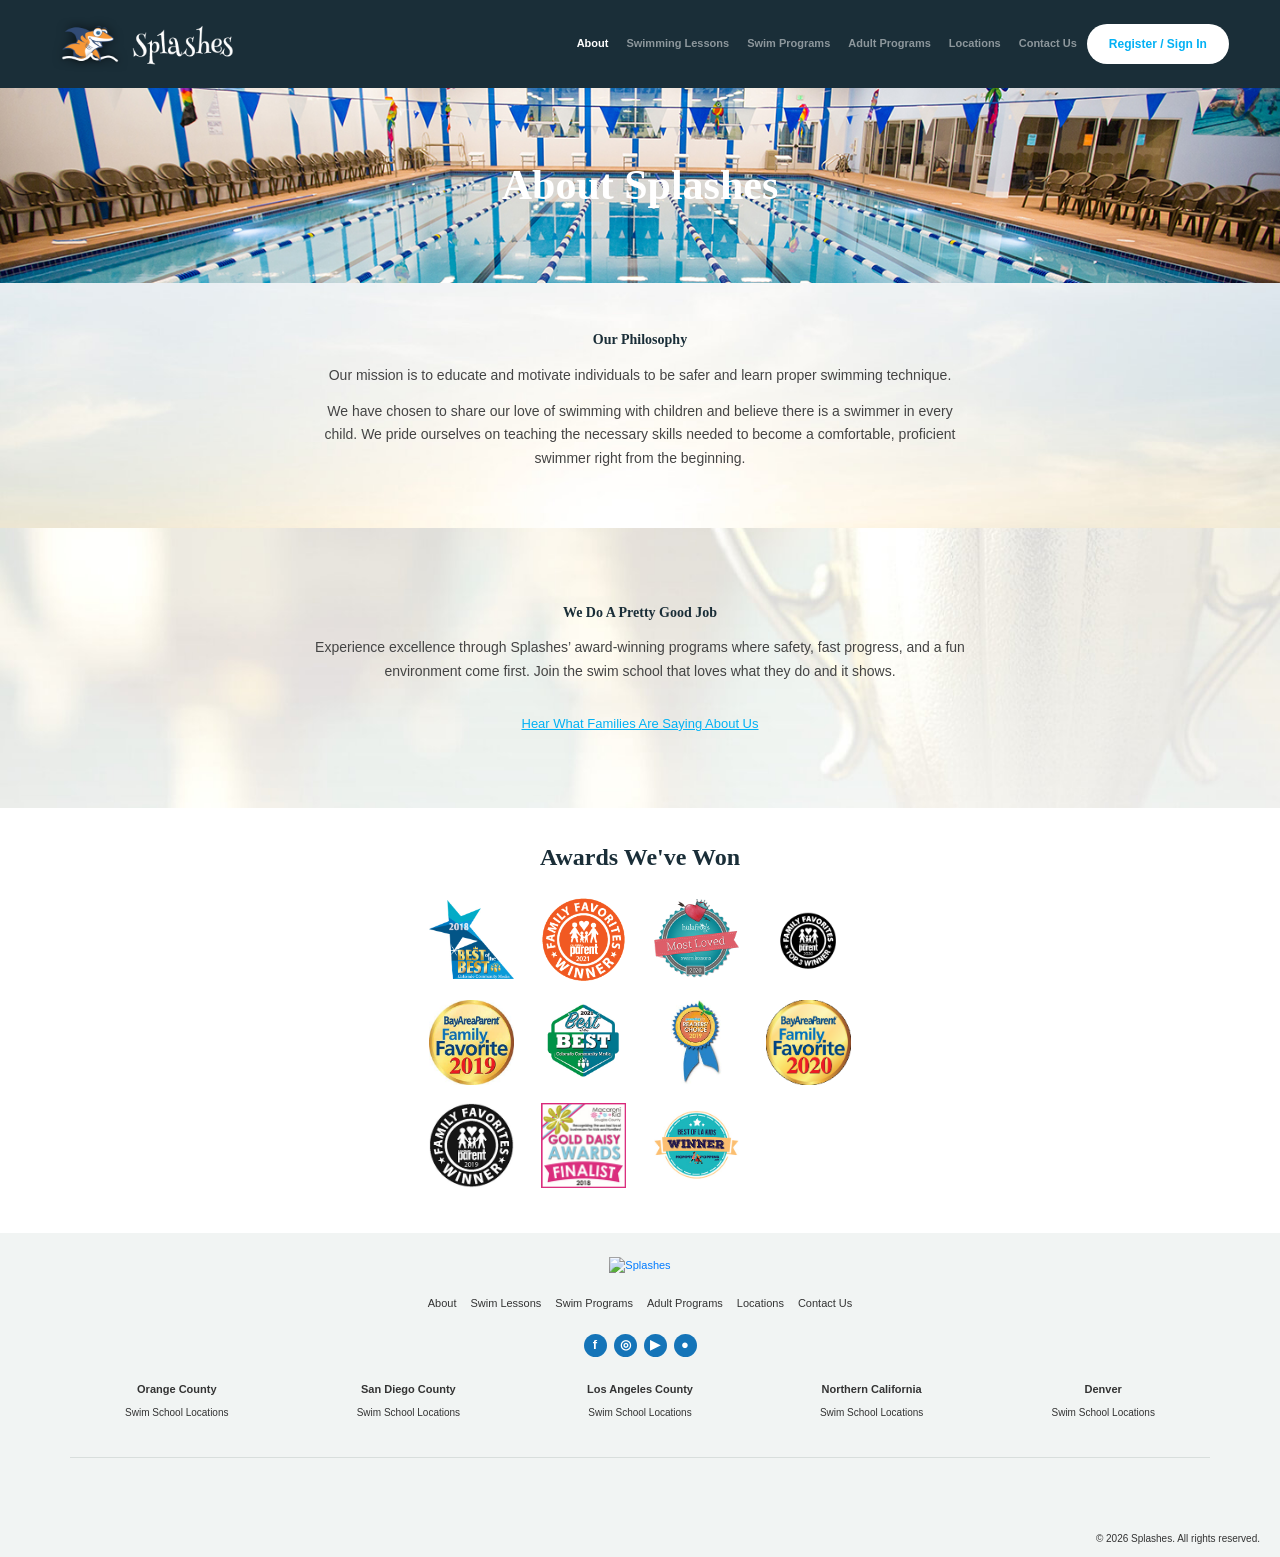
==== about.html @ 84dc1ec6 "about page added" ====
<!DOCTYPE html>
<html lang="en">
<head>
    <meta charset="UTF-8">
    <meta name="viewport" content="width=device-width, initial-scale=1.0">
    <meta name="description" content="Learn about Splashes Aquatics, our swimming philosophy, and our award-winning swim programs.">
    <title>About Splashes | Splashes Aquatics</title>

    <link rel="stylesheet"
          href="https://cdn.jsdelivr.net/npm/bootstrap@4.6.2/dist/css/bootstrap.min.css">

    <link rel="stylesheet" href="css/styles.css">
</head>
<body>

    <nav class="navbar navbar-expand-md navbar-dark site-navbar">
        <a class="navbar-brand" href="index.html">
            <img src="images/logo-small.png"
                 alt="Splashes"
                 class="site-logo">
        </a>

        <button class="navbar-toggler" type="button"
                data-toggle="collapse"
                data-target="#mainNavigation"
                aria-controls="mainNavigation"
                aria-expanded="false"
                aria-label="Toggle navigation">
            <span class="navbar-toggler-icon"></span>
        </button>

        <div class="collapse navbar-collapse" id="mainNavigation">
            <ul class="navbar-nav ml-auto align-items-md-center">
                <li class="nav-item active">
                    <a class="nav-link" href="about.html">About</a>
                </li>
                <li class="nav-item">
                    <a class="nav-link" href="swimlessons.html">Swimming Lessons</a>
                </li>
                <li class="nav-item">
                    <a class="nav-link" href="swimprograms.html">Swim Programs</a>
                </li>
                <li class="nav-item">
                    <a class="nav-link" href="adultprograms.html">Adult Programs</a>
                </li>
                <li class="nav-item">
                    <a class="nav-link" href="locations.html">Locations</a>
                </li>
                <li class="nav-item">
                    <a class="nav-link" href="contact.html">Contact Us</a>
                </li>
                <li class="nav-item register-item">
                    <a class="btn btn-register" href="signin.html">
                        Register / Sign In
                    </a>
                </li>
            </ul>
        </div>
    </nav>

    <main>
 
        <section class="about-hero">
            <h1>About Splashes</h1>
        </section>


        <section class="about-philosophy">
            <div class="container text-center">
                <h2>Our Philosophy</h2>

                <p>
                    Our mission is to educate and motivate individuals
                    to be safer and learn proper swimming technique.
                </p>

                <p>
                    We have chosen to share our love of swimming with
                    children and believe there is a swimmer in every
                    child. We pride ourselves on teaching the necessary
                    skills needed to become a comfortable, proficient
                    swimmer right from the beginning.
                </p>
            </div>
        </section>


        <section class="about-good-job">
            <div class="container text-center">
                <h2>We Do A Pretty Good Job</h2>

                <p>
                    Experience excellence through Splashes’ award-winning
                    programs where safety, fast progress, and a fun
                    environment come first. Join the swim school that
                    loves what they do and it shows.
                </p>

                <a href="#family-feedback" class="family-feedback-link">
                    Hear What Families Are Saying About Us
                </a>
            </div>
        </section>

         <section class="awards-section">
            <div class="container">
                <h2>Awards We've Won</h2>

                <div class="awards-grid">
                    <img src="images/awards/best-of-the-best-2018.jpeg"
                        alt="Best of the Best award">

                    <img src="images/awards/colorado-parenting-family-fav2021.png"
                        alt="Colorado Parenting Family Favorite 2021">

                    <img src="images/awards/mla-swim-lessons-winner-2020-250x250.png"
                        alt="Swim Lessons Winner 2020">

                    <img src="images/awards/colorado-parenting-family-fav2020.png"
                        alt="Colorado Parenting Family Favorite 2020">

                    <img src="images/awards/bay-area-parent-2019.jpeg"
                        alt="Bay Area Parent award 2019">

                    <img src="images/awards/best-colorado-community-media-2021.jpeg"
                        alt="Best Colorado Community Media 2021">

                    <img src="images/awards/website-parenting-oc-2019.jpeg"
                        alt="Parenting OC award 2019">

                    <img src="images/awards/bay-area-parent-gold2020.png"
                        alt="Bay Area Parent Gold award 2020">

                    <img src="images/awards/colorado-parenting-family-fav2019.jpeg"
                        alt="Colorado Parenting Family Favorite 2019">

                    <img src="images/awards/gold-daisy-award-finalist-2018.jpeg"
                        alt="Gold Daisy Award finalist 2018">

                    <img src="images/awards/best-of-la-kids-winner.jpeg"
                        alt="Best of LA Kids award">
                </div>
            </div>
        </section>
    </main>

    
    <footer class="site-footer">
        <div class="footer-main">
            <div class="footer-brand">
                <a href="index.html">
                    <img src="Graphics/header-splashes-logo-small.png"
                        alt="Splashes">
                </a>
            </div>

            <div class="footer-links">
                <a href="index.html">About</a>
                <a href="swimlessons.html">Swim Lessons</a>
                <a href="swimprograms.html">Swim Programs</a>
                <a href="adultprograms.html">Adult Programs</a>
                <a href="locations.html">Locations</a>
                <a href="contact.html">Contact Us</a>
            </div>

            <div class="footer-social">
                <a href="#" aria-label="Facebook">f</a>
                <a href="#" aria-label="Instagram">◎</a>
                <a href="#" aria-label="YouTube">▶</a>
                <a href="#" aria-label="Other social media">●</a>
            </div>

            <div class="footer-locations">
                <div>
                    <strong>Orange County</strong>
                    <p>Swim School Locations</p>
                </div>
                <div>
                    <strong>San Diego County</strong>
                    <p>Swim School Locations</p>
                </div>
                <div>
                    <strong>Los Angeles County</strong>
                    <p>Swim School Locations</p>
                </div>
                <div>
                    <strong>Northern California</strong>
                    <p>Swim School Locations</p>
                </div>
                <div>
                    <strong>Denver</strong>
                    <p>Swim School Locations</p>
                </div>
            </div>

            <div class="footer-partners">
                <!-- Add the actual partner and accreditation images here
                    using filenames from your Graphics/images folders. -->
            </div>
        </div>

        <div class="footer-bottom">
            <p>© 2026 Splashes. All rights reserved.</p>
        </div>
    </footer>


    <script src="https://code.jquery.com/jquery-3.5.1.min.js"></script>
    <script src="https://cdn.jsdelivr.net/npm/bootstrap@4.6.2/dist/js/bootstrap.bundle.min.js"></script>
    <script src="js/main.js"></script>
</body>
</html>
---- css/styles.css ----
:root {
    --navy: #1A2E38;
    --dark-gray: #444444;
    --gray: #757575;
    --blue: #03B1F4;
    --white: #FFFFFF;
    --light-gray: #E4EAEA;
}


* {
    box-sizing: border-box;
}

body {
    margin: 0;
    font-family: "Open Sans", Arial, sans-serif;
    color: var(--dark-gray);
    line-height: 1.6;
}

h1,
h2,
h3,
h4 {
    font-family: "Bodoni Moda", Georgia, serif;
    color: var(--navy);
    font-weight: 700;
}

img {
    max-width: 100%;
    height: auto;
}


/* Navigation */
.site-navbar {
    background-color: var(--navy);
    min-height: 74px;
    padding: 10px 4%;
}

.site-logo {
    display: block;
    width: 195px;
    height: auto;
}

.site-navbar .navbar-nav {
    gap: 2px;
}

.site-navbar .nav-link {
    color: var(--white);
    font-size: 11px;
    font-weight: 700;
    white-space: nowrap;
    padding: 10px 7px;
}

.site-navbar .nav-link:hover,
.site-navbar .nav-link:focus {
    color: var(--blue);
}

/* Register button */
.btn-register,
.btn-hero {
    display: inline-block;
    color: var(--blue);
    background-color: var(--white);
    border: 0;
    border-radius: 30px;
    font-size: 12px;
    font-weight: 700;
    padding: 11px 22px;
    white-space: nowrap;
}

.btn-register:hover,
.btn-hero:hover {
    color: var(--navy);
    background-color: var(--light-gray);
    text-decoration: none;
}

/* Hero section */
.hero-section {
    min-height: 558px;
    background-image: url("../images/home.jpeg");
    background-position: center center;
    background-size: cover;
    background-repeat: no-repeat;
    display: flex;
    align-items: center;
    justify-content: center;
    text-align: center;
    padding: 50px 20px;
}

.hero-content {
    width: 100%;
    max-width: 760px;
    margin: 0 auto;
}

.hero-content h1 {
    color: var(--white);
    font-size: 40px;
    font-weight: 700;
    line-height: 1.2;
    margin-bottom: 35px;
}

.hero-buttons {
    display: flex;
    justify-content: center;
    align-items: center;
    flex-wrap: wrap;
    gap: 8px;
}

.btn-hero {
    padding: 14px 20px;
    min-width: 143px;
}


.section-spacing {
    padding-top: 65px;
    padding-bottom: 65px;
}

.intro-section {
    background-color: var(--white);
}

.intro-section h2 {
    margin-bottom: 20px;
}

.site-footer {
    background: #F1F4F3;
    color: #333333;
    font-size: 11px;
}

.footer-main {
    max-width: 1200px;
    margin: 0 auto;
    padding: 24px 30px 18px;
}

.footer-brand {
    text-align: center;
    margin-bottom: 20px;
}

.footer-brand img {
    width: 150px;
    height: auto;
}

.footer-links {
    display: flex;
    justify-content: center;
    flex-wrap: wrap;
    gap: 14px;
    margin-bottom: 22px;
}

.footer-links a {
    color: #333333;
    text-decoration: none;
}

.footer-links a:hover {
    color: #03B1F4;
}

.footer-social {
    display: flex;
    justify-content: center;
    gap: 7px;
    margin-bottom: 24px;
}

.footer-social a {
    display: inline-flex;
    justify-content: center;
    align-items: center;
    width: 23px;
    height: 23px;
    border-radius: 50%;
    background: #1474B8;
    color: #FFFFFF;
    font-size: 13px;
    font-weight: bold;
    text-decoration: none;
}

.footer-locations {
    display: grid;
    grid-template-columns: repeat(5, minmax(0, 1fr));
    gap: 18px;
    padding-bottom: 20px;
    border-bottom: 1px solid #D8DEDC;
    text-align: center;
}

.footer-locations strong {
    font-size: 11px;
}

.footer-locations p {
    margin-top: 6px;
    font-size: 10px;
}

.footer-partners {
    min-height: 45px;
    padding-top: 15px;
    text-align: center;
}

.footer-bottom {
    padding: 10px 20px;
    text-align: right;
    font-size: 10px;
}

.footer-bottom p {
    margin: 0;
}


@media (max-width: 767.98px) {
    .site-navbar {
        padding: 12px 6%;
    }

    .site-logo {
        width: 195px;
    }

    .site-navbar .navbar-nav {
        align-items: stretch;
        padding-top: 12px;
    }

    .site-navbar .nav-link {
        font-size: 14px;
        padding: 10px 0;
        margin-left: 0;
    }

    .hero-section {
        min-height: 540px;
        padding: 40px 18px;
    }

    .hero-content h1 {
        font-size: 30px;
        line-height: 1.25;
        margin-bottom: 28px;
    }

    .section-spacing {
        padding-top: 40px;
        padding-bottom: 40px;
    }
     .footer-links {
        gap: 12px;
    }

    .footer-locations {
        grid-template-columns: repeat(2, minmax(0, 1fr));
    }

    .footer-bottom {
        text-align: center;
    }
}

@media (max-width: 380px) {
    .hero-content h1 {
        font-size: 25px;
    }

    .btn-hero {
        min-width: 0;
        padding: 12px 16px;
    }
}


/* Promotional banners */
.promotions-section {
    padding: 12px 15px 20px;
    background-color: #FFFFFF;
}

.promotions-section .container {
    max-width: 620px;
}

.promotion-link {
    display: block;
    text-align: center;
    margin-bottom: 10px;
}

.promotion-banner {
    display: block;
    width: 100%;
    height: auto;
}

/* Hands On Teaching */
.teaching-section {
    display: flex;
    align-items: stretch;
    min-height: 430px;
    background-color: #FFFFFF;
}

.teaching-content {
    flex: 0 0 50%;
    padding: 35px 5% 35px 6%;
    font-size: 12px;
}

.teaching-content h2 {
    font-size: 22px;
    margin-bottom: 18px;
}

.teaching-content h3 {
    font-family: "Open Sans", Arial, sans-serif;
    font-size: 13px;
    font-weight: 700;
    margin-top: 18px;
}

.teaching-content p {
    line-height: 1.6;
}

.teaching-content ul {
    padding-left: 18px;
}

.teaching-content li {
    margin-bottom: 5px;
}

.teaching-cta-text {
    font-weight: 700;
    margin-top: 20px;
}

.teaching-image {
    flex: 0 0 50%;
    min-height: 430px;
    background-image: url("../images/home-hands-on-teaching.jpeg");
    background-position: center;
    background-size: cover;
    background-repeat: no-repeat;
}

/* Find a location */
.locations-section {
    display: flex;
    min-height: 360px;
    background-color: #1A2E38;
    background-image: url("../images/home-our-locations-bg.jpeg");
    background-position: center;
    background-size: cover;
    color: #FFFFFF;
}

.locations-copy {
    flex: 0 0 50%;
    padding: 45px 5%;
    text-align: center;
}

.locations-copy h2 {
    color: #FFFFFF;
    font-size: 25px;
    line-height: 1.15;
    margin-bottom: 18px;
}

.locations-copy h3 {
    color: #FFFFFF;
    font-family: "Open Sans", Arial, sans-serif;
    font-size: 13px;
    font-weight: 700;
}

.locations-copy p {
    max-width: 330px;
    margin: 12px auto 20px;
    font-size: 11px;
}

.locations-map {
    flex: 0 0 50%;
    background-image: url("../images/home-our-locations-map.png");
    background-position: center;
    background-repeat: no-repeat;
    background-size: contain;
    margin: 20px;
}

/* Awards */
.awards-section {
    padding: 35px 15px 45px;
    background-color: #FFFFFF;
    text-align: center;
}

.awards-section h2 {
    font-size: 24px;
    margin-bottom: 25px;
}

.awards-grid {
    max-width: 430px;
    margin: 0 auto;
    display: grid;
    grid-template-columns: repeat(4, minmax(0, 1fr));
    align-items: center;
    justify-items: center;
    gap: 18px 20px;
}

.awards-grid img {
    display: block;
    width: 100%;
    max-width: 85px;
    max-height: 85px;
    object-fit: contain;
}

/* Responsive sections */
@media (max-width: 767.98px) {
    .promotions-section {
        padding: 10px 15px;
    }

    .teaching-section {
        flex-direction: column;
    }

    .teaching-content {
        flex-basis: auto;
        padding: 30px 25px;
        font-size: 13px;
    }

    .teaching-image {
        flex-basis: auto;
        min-height: 300px;
    }

    .locations-section {
        flex-direction: column;
    }

    .locations-copy {
        flex-basis: auto;
        padding: 35px 25px;
    }

    .locations-map {
        flex-basis: auto;
        min-height: 220px;
        margin: 0 20px 25px;
    }

    .awards-section {
        padding: 30px 20px;
    }

    .awards-grid {
        grid-template-columns: repeat(3, minmax(0, 1fr));
        gap: 20px 15px;
    }

    .awards-grid img {
        max-width: 80px;
        max-height: 80px;
    }
}


/* About page */

.about-hero {
    min-height: 195px;
    display: flex;
    align-items: center;
    justify-content: center;
    text-align: center;
    background-image: url("../images/about-us-hero.jpeg");
    background-position: center;
    background-size: cover;
    background-repeat: no-repeat;
    padding: 40px 20px;
}

.about-hero h1 {
    color: #FFFFFF;
    font-family: "Bodoni Moda", Georgia, serif;
    font-size: 42px;
    font-weight: 700;
    margin: 0;
}

/* Philosophy */
.about-philosophy {
    background-image: url("../images/about-our-philosophy-bg.jpeg");
    background-position: center;
    background-size: cover;
    padding: 45px 20px;
    text-align: center;
}

.about-philosophy h2,
.about-good-job h2,

.about-philosophy p,
.about-good-job p,
.family-feedback p {
    max-width: 650px;
    margin: 0 auto 12px;
    font-size: 14px;
    line-height: 1.7;
}

/* We Do A Pretty Good Job */
.about-good-job {
    min-height: 280px;
    display: flex;
    align-items: center;
    justify-content: center;
    background-image: url("../images/about-we-do-a-pretty-good-job-bg.jpeg");
    background-position: center;
    background-size: cover;
    background-repeat: no-repeat;
    padding: 45px 20px;
    text-align: center;
}

.about-good-job .container {
    max-width: 760px;
}

.family-feedback-link {
    display: inline-block;
    margin-top: 18px;
    color: #03B1F4;
    text-decoration: underline;
    font-size: 13px;
}

.family-feedback-link:hover {
    color: #1A2E38;
}

@media (max-width: 767.98px) {
    .about-hero {
        min-height: 160px;
    }

    .about-hero h1 {
        font-size: 30px;
    }

    .about-philosophy,
    .about-good-job {
        padding: 35px 20px;
    }

    .about-philosophy h2,
    .about-good-job h2,
    .family-feedback h2 {
        font-size: 27px;
    }

    .about-philosophy p,
    .about-good-job p,
    .family-feedback p {
        font-size: 13px;
    }
}
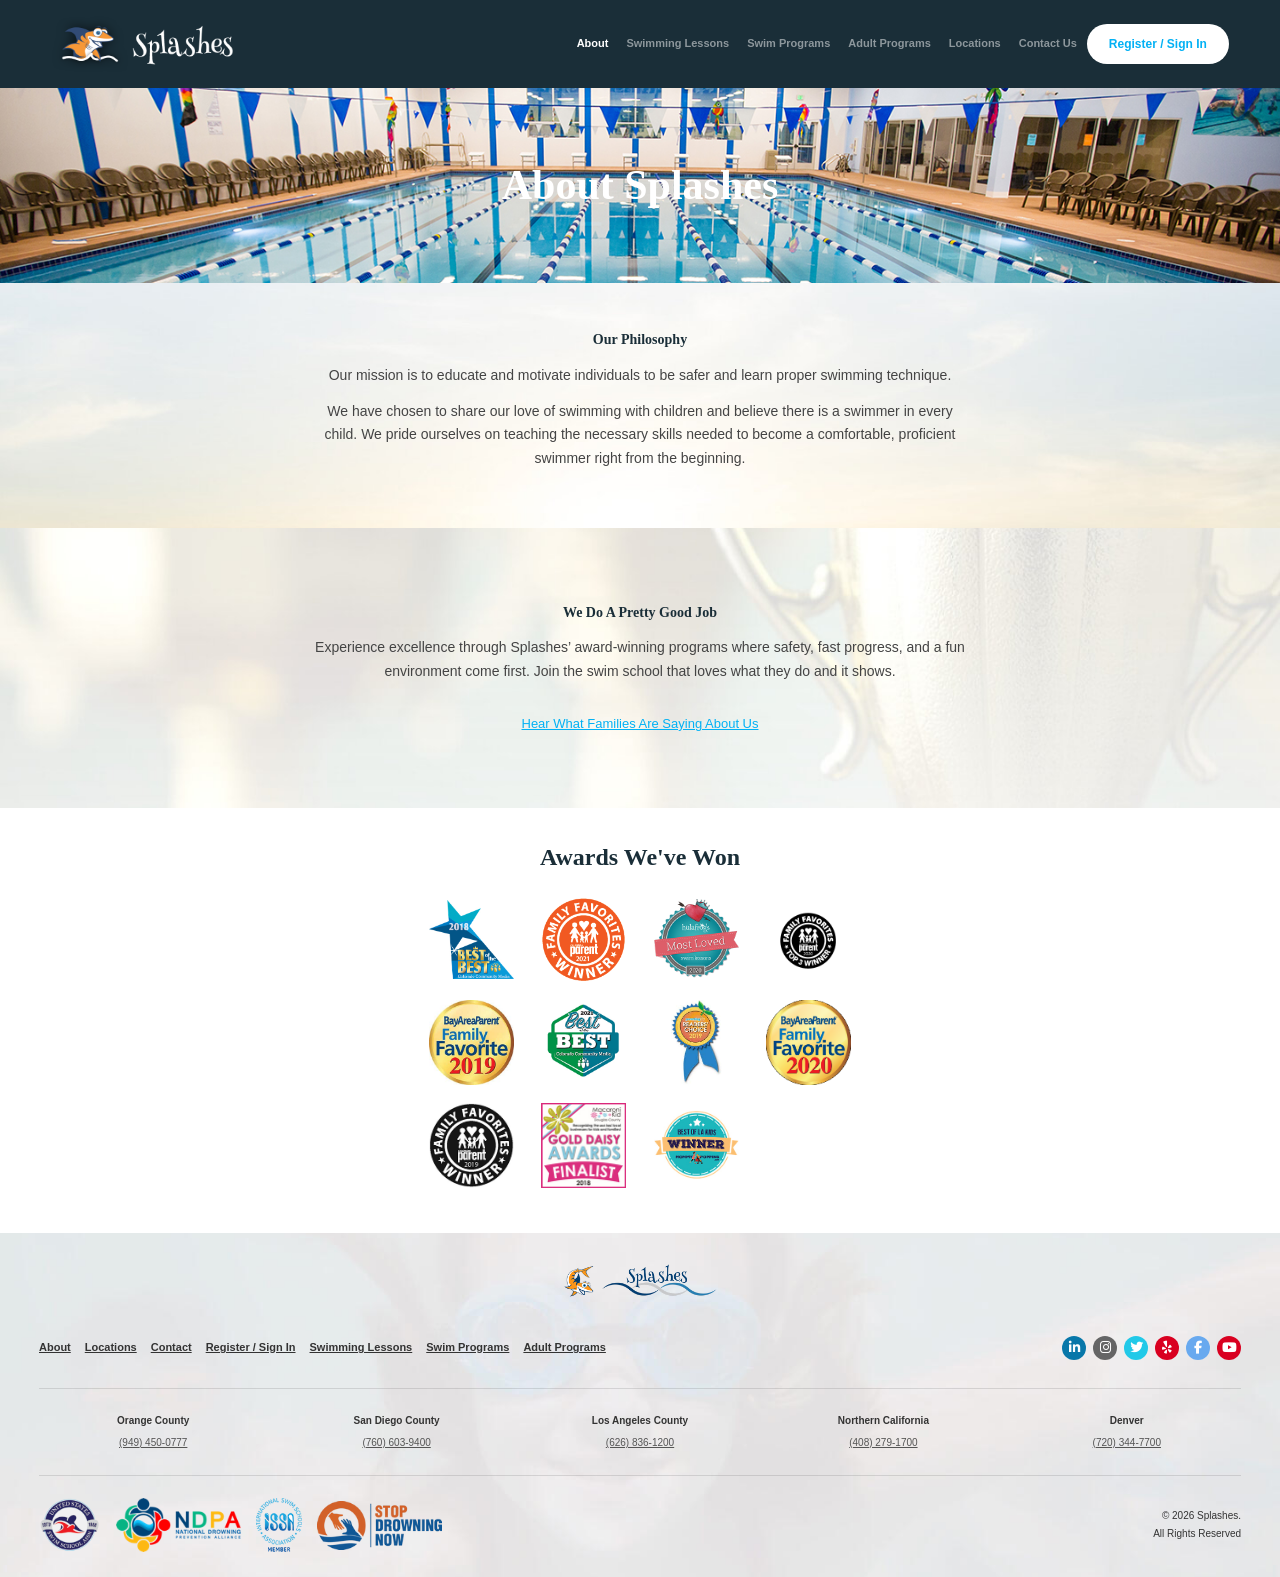
==== commit fea1af8b: "updated footer across all pages" ====
--- a/about.html
+++ b/about.html
@@ -11,6 +11,12 @@
           href="https://cdn.jsdelivr.net/npm/bootstrap@4.6.2/dist/css/bootstrap.min.css">
 
     <link rel="stylesheet" href="css/styles.css">
+
+    
+    <link
+        rel="stylesheet"
+        href="https://cdnjs.cloudflare.com/ajax/libs/font-awesome/6.7.2/css/all.min.css">
+
 </head>
 <body>
 
@@ -144,66 +150,100 @@
             </div>
         </section>
     </main>
-
     
-    <footer class="site-footer">
-        <div class="footer-main">
-            <div class="footer-brand">
-                <a href="index.html">
-                    <img src="Graphics/header-splashes-logo-small.png"
-                        alt="Splashes">
-                </a>
-            </div>
-
-            <div class="footer-links">
-                <a href="index.html">About</a>
-                <a href="swimlessons.html">Swim Lessons</a>
-                <a href="swimprograms.html">Swim Programs</a>
-                <a href="adultprograms.html">Adult Programs</a>
-                <a href="locations.html">Locations</a>
-                <a href="contact.html">Contact Us</a>
-            </div>
-
-            <div class="footer-social">
-                <a href="#" aria-label="Facebook">f</a>
-                <a href="#" aria-label="Instagram">◎</a>
-                <a href="#" aria-label="YouTube">▶</a>
-                <a href="#" aria-label="Other social media">●</a>
-            </div>
-
-            <div class="footer-locations">
+    
+    <!-- Shared footer used throughout the Splashes website -->
+    <footer class="shared-footer">
+        <div class="shared-footer-inner">
+
+            <!-- Centered logo -->
+            <a href="index.html" class="shared-footer-logo">
+                <img src="images/wave-small.png"
+                    alt="Splashes Aquatics">
+            </a>
+
+            <!-- Footer links and social icons -->
+            <div class="shared-footer-top">
+                <nav class="shared-footer-links" aria-label="Footer navigation">
+                    <a href="about.html">About</a>
+                    <a href="locations.html">Locations</a>
+                    <a href="contact.html">Contact</a>
+                    <a href="signin.html">Register / Sign In</a>
+                    <a href="swimlessons.html">Swimming Lessons</a>
+                    <a href="swimprograms.html">Swim Programs</a>
+                    <a href="adultprograms.html">Adult Programs</a>
+                </nav>
+
+                
+            <div class="shared-footer-social">
+                <a href="#" aria-label="LinkedIn" class="social-link linkedin">
+                    <i class="fa-brands fa-linkedin-in"></i>
+                </a>
+                <a href="#" aria-label="Instagram" class="social-link instagram">
+                    <i class="fa-brands fa-instagram"></i>
+                </a>
+                <a href="#" aria-label="Twitter" class="social-link twitter">
+                    <i class="fa-brands fa-twitter"></i>
+                </a>
+                <a href="#" aria-label="Yelp" class="social-link yelp">
+                    <i class="fa-brands fa-yelp"></i>
+                </a>
+                <a href="#" aria-label="Facebook" class="social-link facebook">
+                    <i class="fa-brands fa-facebook-f"></i>
+                </a>
+                <a href="#" aria-label="YouTube" class="social-link youtube">
+                    <i class="fa-brands fa-youtube"></i>
+                </a>
+            </div>
+
+            </div>
+
+            <!-- Regional contact information -->
+            <div class="shared-footer-regions">
                 <div>
                     <strong>Orange County</strong>
-                    <p>Swim School Locations</p>
+                    <a href="tel:9494500777">(949) 450-0777</a>
                 </div>
                 <div>
                     <strong>San Diego County</strong>
-                    <p>Swim School Locations</p>
+                    <a href="tel:7606039400">(760) 603-9400</a>
                 </div>
                 <div>
                     <strong>Los Angeles County</strong>
-                    <p>Swim School Locations</p>
+                    <a href="tel:6268361200">(626) 836-1200</a>
                 </div>
                 <div>
                     <strong>Northern California</strong>
-                    <p>Swim School Locations</p>
+                    <a href="tel:4082791700">(408) 279-1700</a>
                 </div>
                 <div>
                     <strong>Denver</strong>
-                    <p>Swim School Locations</p>
-                </div>
-            </div>
-
-            <div class="footer-partners">
-                <!-- Add the actual partner and accreditation images here
-                    using filenames from your Graphics/images folders. -->
-            </div>
-        </div>
-
-        <div class="footer-bottom">
-            <p>© 2026 Splashes. All rights reserved.</p>
+                    <a href="tel:7203447700">(720) 344-7700</a>
+                </div>
+            </div>
+
+            <!-- Sponsor and accreditation logos -->
+            <div class="shared-footer-bottom">
+                <div class="shared-footer-sponsors">
+                    <img src="images/sponsors/footer-usssa-logo-2.png"
+                        alt="United States Swim School Association">
+                    <img src="images/sponsors/footer-ndpa-logo.png"
+                        alt="National Drowning Prevention Alliance">
+                    <img src="images/sponsors/footer-member-issa-logo.png"
+                        alt="International Swim School Association">
+                    <img src="images/sponsors/footer-stop-drowning-now-logo.png"
+                        alt="Stop Drowning Now">
+                </div>
+
+                <p class="shared-footer-copyright">
+                    © <span id="currentYear"></span> Splashes.<br>
+                    All Rights Reserved
+                </p>
+            </div>
+
         </div>
     </footer>
+
 
 
     <script src="https://code.jquery.com/jquery-3.5.1.min.js"></script>
--- a/css/styles.css
+++ b/css/styles.css
@@ -599,3 +599,867 @@
         font-size: 13px;
     }
 }
+
+
+/* Swimming lessons page*/
+
+.lessons-hero {
+    min-height: 260px;
+    display: flex;
+    align-items: center;
+    text-align: center;
+    background-image: url("../images/which-lesson-is-best.jpeg");
+    background-position: center;
+    background-size: cover;
+    padding: 45px 20px;
+}
+
+.lessons-hero h1 {
+    width: 100%;
+    color: #FFFFFF;
+    font-size: 42px;
+    margin: 0;
+    text-shadow: 0 2px 5px rgba(0, 0, 0, 0.35);
+}
+
+.lessons-intro {
+    padding: 35px 15px 20px;
+    background: #FFFFFF;
+}
+
+.lessons-intro h2,
+.lesson-detail h2 {
+    font-size: 30px;
+    margin-bottom: 18px;
+}
+
+.lesson-detail {
+    padding: 35px 20px;
+    background: #FFFFFF;
+}
+
+.lesson-detail .container {
+    max-width: 900px;
+}
+
+.lesson-detail p {
+    font-size: 15px;
+    line-height: 1.8;
+    margin-bottom: 20px;
+}
+
+.lesson-detail-alt {
+    background: #F1F4F3;
+}
+
+
+/* Swimming Lessons footer */
+.lessons-footer {
+    background-color: #F1F0EF;
+    background-image: url("../images/footer-bg.jpeg");
+    background-position: center;
+    background-size: cover;
+    color: #333333;
+    font-family: Arial, sans-serif;
+    font-size: 11px;
+}
+
+.lessons-footer-main {
+    min-height: 190px;
+    padding: 30px 15px 20px;
+    text-align: center;
+}
+
+.lessons-footer-logo {
+    display: block;
+    margin: 0 auto 35px;
+}
+
+.lessons-footer-logo img {
+    display: block;
+    width: 165px;
+    max-width: 80%;
+    height: auto;
+    margin: 0 auto;
+}
+
+.lessons-footer-links {
+    display: flex;
+    justify-content: center;
+    flex-wrap: wrap;
+    gap: 15px;
+    margin-bottom: 14px;
+}
+
+.lessons-footer-links a {
+    color: #333333;
+    font-weight: 600;
+    text-decoration: underline;
+}
+
+.lessons-footer-social {
+    display: flex;
+    justify-content: center;
+    gap: 7px;
+}
+
+.lessons-footer-social a {
+    display: flex;
+    justify-content: center;
+    align-items: center;
+    width: 22px;
+    height: 22px;
+    border-radius: 50%;
+    background-color: #1678B8;
+    color: #FFFFFF;
+    font-size: 12px;
+    font-weight: bold;
+    text-decoration: none;
+}
+
+.lessons-footer-locations {
+    border-top: 1px solid rgba(100, 100, 100, 0.2);
+    padding: 18px 15px 25px;
+    text-align: center;
+}
+
+.lessons-footer-location {
+    display: flex;
+    flex-direction: column;
+    align-items: center;
+    gap: 5px;
+    margin-bottom: 18px;
+}
+
+.lessons-footer-location strong {
+    font-size: 11px;
+}
+
+.lessons-footer-location a {
+    color: #555555;
+    text-decoration: underline;
+}
+
+@media (max-width: 575.98px) {
+    .lessons-footer-main {
+        padding-top: 25px;
+    }
+
+    .lessons-footer-logo {
+        margin-bottom: 25px;
+    }
+
+    .lessons-footer-links {
+        gap: 12px;
+        margin-bottom: 18px;
+    }
+
+    .lessons-footer-locations {
+        padding-top: 20px;
+    }
+}
+
+
+@media (max-width: 767.98px) {
+    .lessons-hero {
+        min-height: 190px;
+        padding: 35px 15px;
+    }
+
+    .lessons-hero h1 {
+        font-size: 30px;
+    }
+
+    .lessons-intro h2,
+    .lesson-detail h2 {
+        font-size: 25px;
+    }
+
+    .lesson-detail {
+        padding: 28px 15px;
+    }
+
+    .lesson-detail p {
+        font-size: 14px;
+    }
+}
+
+
+
+/* locations page */
+
+.locations-directory {
+    position: relative;
+    margin-top: -1px;
+    padding: 25px 20px 10px;
+    background-color: #FFFFFF;
+    z-index: 1;
+}
+
+.location-group {
+    margin-bottom: 24px;
+}
+
+.location-group h2 {
+    margin-bottom: 5px;
+    font-family: Arial, sans-serif;
+    font-size: 13px;
+    font-weight: 700;
+    color: #222222;
+}
+
+.location-group ul {
+    list-style: none;
+    padding: 0;
+    margin: 0;
+}
+
+.location-group li {
+    margin-bottom: 3px;
+    font-size: 11px;
+    line-height: 1.4;
+}
+
+.location-group a {
+    color: #03A9F4;
+    text-decoration: none;
+}
+
+.location-group a:hover {
+    text-decoration: underline;
+}
+
+.location-contact {
+    padding: 20px 20px 45px;
+    background-color: #FFFFFF;
+}
+
+.location-contact-intro {
+    max-width: 550px;
+    margin: 0 auto 45px;
+    text-align: center;
+    font-size: 14px;
+    line-height: 1.6;
+    color: #555555;
+}
+
+
+.contact-option > a {
+    display: flex;
+    flex-direction: column;
+    align-items: center;
+    gap: 8px;
+    color: #03A9F4;
+    text-decoration: underline;
+    font-size: 12px;
+    line-height: 1.5;
+    text-align: center;
+}
+
+.contact-icon {
+    display: block;
+    width: 100%;
+    max-width: 115px;
+    height: 115px;
+    padding: 12px;
+    object-fit: contain;
+    background: #FFFFFF;
+    border: 1px solid #EEEEEE;
+    border-radius: 3px;
+    box-shadow: 0 1px 6px rgba(0, 0, 0, 0.08);
+}
+
+.contact-option > a:hover .contact-icon {
+    box-shadow: 0 2px 10px rgba(0, 0, 0, 0.15);
+}
+
+@media (max-width: 767.98px) {
+    .contact-icon {
+        max-width: 100px;
+        height: 100px;
+    }
+}
+
+
+@media (max-width: 767.98px) {
+    .locations-directory {
+        padding: 20px 15px 0;
+    }
+
+    .location-group {
+        margin-bottom: 22px;
+    }
+
+    .location-contact {
+        padding: 20px 12px 30px;
+    }
+
+    .location-contact-intro {
+        margin-bottom: 30px;
+        font-size: 13px;
+    }
+
+    .contact-option {
+        margin-bottom: 30px;
+    }
+
+    .contact-icon {
+        max-width: 100px;
+        height: 100px;
+        font-size: 55px;
+    }
+}
+
+
+
+/* summer swim camps page */
+
+.summer-camp-hero {
+    min-height: 245px;
+    height: 245px;
+    display: flex;
+    align-items: center;
+    justify-content: center;
+    text-align: center;
+    background-image:
+        linear-gradient(rgba(0, 0, 0, 0.12), rgba(0, 0, 0, 0.12)),
+        url("../images/summer-swim-camps.jpeg");
+    background-size: cover;
+    background-position: center 42%;
+}
+
+.summer-camp-hero h1 {
+    margin: 0;
+    color: #FFFFFF;
+    font-family: Georgia, "Times New Roman", serif;
+    font-size: 36px;
+    font-weight: bold;
+    text-shadow: 0 1px 4px rgba(0, 0, 0, 0.25);
+}
+
+.summer-camp-content {
+    padding: 0 0 10px;
+    background-color: #FFFFFF;
+}
+
+.summer-camp-content h2 {
+    margin: 0 0 20px;
+    text-align: center;
+    color: #444444;
+    font-family: Georgia, "Times New Roman", serif;
+    font-size: 24px;
+    font-weight: bold;
+}
+
+.summer-camp-copy {
+    max-width: 960px;
+    margin: 0 auto;
+    color: #444444;
+    font-size: 14px;
+    line-height: 1.8;
+}
+
+.summer-camp-copy p {
+    margin-bottom: 12px;
+}
+
+.summer-camp-copy .camp-location-heading {
+    margin-top: 4px;
+    margin-bottom: 18px;
+}
+
+.camp-location-list {
+    padding: 0;
+    margin: 0;
+    list-style: none;
+}
+
+.camp-location-list li {
+    margin-bottom: 3px;
+}
+
+.camp-location-list a {
+    color: #03A9F4;
+    text-decoration: underline;
+}
+
+@media (max-width: 767.98px) {
+    .summer-camp-hero {
+        min-height: 160px;
+        background-position: center;
+    }
+
+    .summer-camp-hero h1 {
+        font-size: 28px;
+    }
+
+    .summer-camp-content {
+        padding: 18px 0 25px;
+    }
+
+    .summer-camp-content h2 {
+        font-size: 21px;
+        margin-bottom: 18px;
+    }
+
+    .summer-camp-copy {
+        font-size: 13px;
+        line-height: 1.7;
+    }
+}
+
+
+
+/* Contact Us hero banner */
+.contact-hero {
+    background-image: url("../images/about-us-hero.jpeg");
+    background-size: cover;
+    background-position: center center;
+    background-repeat: no-repeat;
+
+    width: 100%;
+    height: 150px;
+
+    display: flex;
+    justify-content: center;
+    align-items: center;
+    text-align: center;
+}
+
+.contact-hero h1 {
+    color: white;
+    font-family: Georgia, "Times New Roman", serif;
+    font-size: 36px;
+    font-weight: bold;
+    margin: 0;
+    text-align: center;
+}
+
+
+/* Adult Programs page */
+.adult-hero {
+    width: 100%;
+    height: 175px;
+    background-image: url("../images/lap-swimming.jpeg");
+    background-size: cover;
+    background-position: center;
+    background-repeat: no-repeat;
+
+    display: flex;
+    justify-content: center;
+    align-items: center;
+    text-align: center;
+}
+
+.adult-hero h1 {
+    width: 100%;
+    margin: 0;
+    color: #ffffff;
+    font-family: Georgia, "Times New Roman", serif;
+    font-size: 36px;
+    font-weight: bold;
+    text-align: center;
+    text-shadow: 0 2px 5px rgba(0, 0, 0, 0.35);
+}
+
+.adult-content {
+    max-width: 1060px;
+    margin: 0 auto;
+    padding: 0 20px 12px;
+}
+
+.adult-content h2 {
+    text-align: center;
+    font-family: Georgia, "Times New Roman", serif;
+    font-size: 24px;
+    margin: 0 0 20px;
+    color: #444;
+}
+
+.adult-text {
+    font-size: 14px;
+    line-height: 1.8;
+    color: #444;
+}
+
+.adult-text p {
+    margin: 12px 0;
+}
+
+.adult-locations {
+    list-style: none;
+    padding: 0;
+    margin: 0;
+}
+
+.adult-locations li {
+    margin: 3px 0;
+}
+
+.adult-locations a {
+    color: #00a9e8;
+    text-decoration: underline;
+}
+
+@media (max-width: 768px) {
+    .adult-hero {
+        height: 160px;
+    }
+
+    .adult-hero h1 {
+        font-size: 28px;
+    }
+
+    .adult-content {
+        padding: 0 16px 20px;
+    }
+
+    .adult-content h2 {
+        font-size: 21px;
+    }
+}
+
+/* register / sign in page */
+
+.signin-page {
+    margin: 0;
+    min-height: 100vh;
+    background-color: #f5f5f5;
+    font-family: Arial, sans-serif;
+    color: #555;
+}
+
+.signin-page .signin-logo {
+    padding-top: 20px;
+    text-align: center;
+}
+
+.signin-page .signin-logo img {
+    display: block;
+    width: 215px;
+    max-width: 70%;
+    height: auto;
+    margin: 0 auto;
+}
+
+.signin-page .signin-container {
+    position: relative;
+    width: min(80%, 488px);
+    margin: 38px auto 0;
+}
+
+.signin-page .signin-shark {
+    position: absolute;
+    width: 130px;
+    height: auto;
+    left: -95px;
+    top: -20px;
+    z-index: 2;
+    pointer-events: none;
+}
+
+.signin-page .signin-card {
+    position: relative;
+    z-index: 1;
+    box-sizing: border-box;
+    width: 100%;
+    padding: 35px 32px 31px;
+    background: #fff;
+    box-shadow: 0 5px 22px rgba(0, 0, 0, 0.16);
+}
+
+.signin-page .signin-card h1 {
+    margin: 0 0 20px;
+    color: #555;
+    font-size: 26px;
+    font-weight: 400;
+    text-align: center;
+}
+
+.signin-page .signin-field {
+    margin-bottom: 17px;
+}
+
+.signin-page .signin-field label {
+    display: block;
+    margin-bottom: 3px;
+    color: #ff4260;
+    font-size: 12px;
+}
+
+.signin-page .signin-field label span {
+    color: #ff4260;
+}
+
+.signin-page .signin-field input {
+    box-sizing: border-box;
+    width: 100%;
+    height: 30px;
+    padding: 5px 9px;
+    border: 1px solid #d4d4d4;
+    border-radius: 5px;
+    background: #ededed;
+    font-size: 14px;
+}
+
+.signin-page .forgot-password {
+    margin: 25px 0 39px;
+    text-align: right;
+    font-size: 11px;
+}
+
+.signin-page .forgot-password a {
+    color: #00b9d6;
+}
+
+.signin-page .signin-button,
+.signin-page .signup-button {
+    box-sizing: border-box;
+    display: block;
+    width: 100%;
+    height: 32px;
+    border: 1px solid #00bfdc;
+    border-radius: 22px;
+    font-size: 13px;
+    cursor: pointer;
+}
+
+.signin-page .signin-button {
+    margin-bottom: 13px;
+    border-color: #c5edf3;
+    background: #c5edf3;
+    color: #fff;
+}
+
+.signin-page .signup-button {
+    background: #fff;
+    color: #00b9d6;
+}
+
+@media (max-width: 480px) {
+    .signin-page .signin-container {
+        width: 88%;
+        margin-top: 35px;
+    }
+
+    .signin-page .signin-card {
+        padding: 30px 22px;
+    }
+}
+
+
+
+/* ========================================
+   Shared footer for all Splashes pages
+======================================== */
+
+.shared-footer {
+    width: 100%;
+    background-color: #f1f0ef;
+    background-image: url("../images/footer-bg.jpeg");
+    background-position: center;
+    background-size: cover;
+    color: #333;
+    font-family: Arial, sans-serif;
+    font-size: 11px;
+}
+
+.shared-footer-inner {
+    width: 100%;
+    max-width: 1250px;
+    margin: 0 auto;
+    padding: 30px 24px 24px;
+}
+
+.shared-footer-logo {
+    display: block;
+    text-align: center;
+    margin-bottom: 35px;
+}
+
+.shared-footer-logo img {
+    display: block;
+    width: 165px;
+    max-width: 80%;
+    height: auto;
+    margin: 0 auto;
+}
+
+.shared-footer-top {
+    display: flex;
+    justify-content: space-between;
+    align-items: center;
+    gap: 20px;
+    padding-bottom: 28px;
+    border-bottom: 1px solid rgba(100, 100, 100, 0.2);
+}
+
+.shared-footer-links {
+    display: flex;
+    flex-wrap: wrap;
+    gap: 14px;
+}
+
+.shared-footer-links a {
+    color: #333;
+    font-weight: 600;
+    text-decoration: underline;
+}
+
+.shared-footer-links a:hover {
+    color: #03b1f4;
+}
+
+
+.shared-footer-social {
+    display: flex;
+    align-items: center;
+    gap: 7px;
+}
+
+.shared-footer-social .social-link {
+    display: flex;
+    align-items: center;
+    justify-content: center;
+    width: 24px;
+    height: 24px;
+    border-radius: 50%;
+    color: #fff;
+    font-size: 13px;
+    text-decoration: none;
+    transition: opacity 0.2s ease;
+}
+
+.shared-footer-social .social-link:hover {
+    opacity: 0.75;
+}
+
+.shared-footer-social .linkedin {
+    background-color: #0877a9;
+}
+
+.shared-footer-social .instagram {
+    background-color: #656565;
+}
+
+.shared-footer-social .twitter {
+    background-color: #21c9e8;
+}
+
+.shared-footer-social .yelp {
+    background-color: #d90020;
+}
+
+.shared-footer-social .facebook {
+    background-color: #68a9ef;
+}
+
+.shared-footer-social .youtube {
+    background-color: #d90020;
+}
+
+
+.shared-footer-regions {
+    display: grid;
+    grid-template-columns: repeat(5, minmax(0, 1fr));
+    gap: 15px;
+    padding: 24px 0;
+    border-bottom: 1px solid rgba(100, 100, 100, 0.2);
+    text-align: center;
+}
+
+.shared-footer-regions > div {
+    display: flex;
+    flex-direction: column;
+    align-items: center;
+    gap: 6px;
+}
+
+.shared-footer-regions strong {
+    font-size: 10px;
+}
+
+.shared-footer-regions a {
+    color: #555;
+    text-decoration: underline;
+    font-size: 10px;
+}
+
+.shared-footer-bottom {
+    display: flex;
+    align-items: center;
+    justify-content: space-between;
+    gap: 24px;
+    padding-top: 22px;
+}
+
+.shared-footer-sponsors {
+    display: flex;
+    align-items: center;
+    flex-wrap: wrap;
+    gap: 15px;
+}
+
+.shared-footer-sponsors img {
+    display: block;
+    width: auto;
+    max-width: 125px;
+    max-height: 55px;
+    object-fit: contain;
+}
+
+.shared-footer-copyright {
+    margin: 0;
+    text-align: right;
+    line-height: 1.8;
+    font-size: 10px;
+    flex-shrink: 0;
+}
+
+/* Responsive footer */
+@media (max-width: 767.98px) {
+    .shared-footer-inner {
+        padding: 25px 18px;
+    }
+
+    .shared-footer-logo {
+        margin-bottom: 25px;
+    }
+
+    .shared-footer-top {
+        flex-direction: column;
+        align-items: center;
+        gap: 20px;
+        padding-bottom: 22px;
+    }
+
+    .shared-footer-links {
+        justify-content: center;
+        gap: 12px;
+    }
+
+    .shared-footer-regions {
+        grid-template-columns: repeat(2, minmax(0, 1fr));
+        row-gap: 22px;
+        padding: 22px 0;
+    }
+
+    .shared-footer-bottom {
+        flex-direction: column;
+        gap: 18px;
+    }
+
+    .shared-footer-sponsors {
+        justify-content: center;
+        gap: 12px;
+    }
+
+    .shared-footer-sponsors img {
+        max-width: 100px;
+        max-height: 45px;
+    }
+
+    .shared-footer-copyright {
+        text-align: center;
+    }
+}
